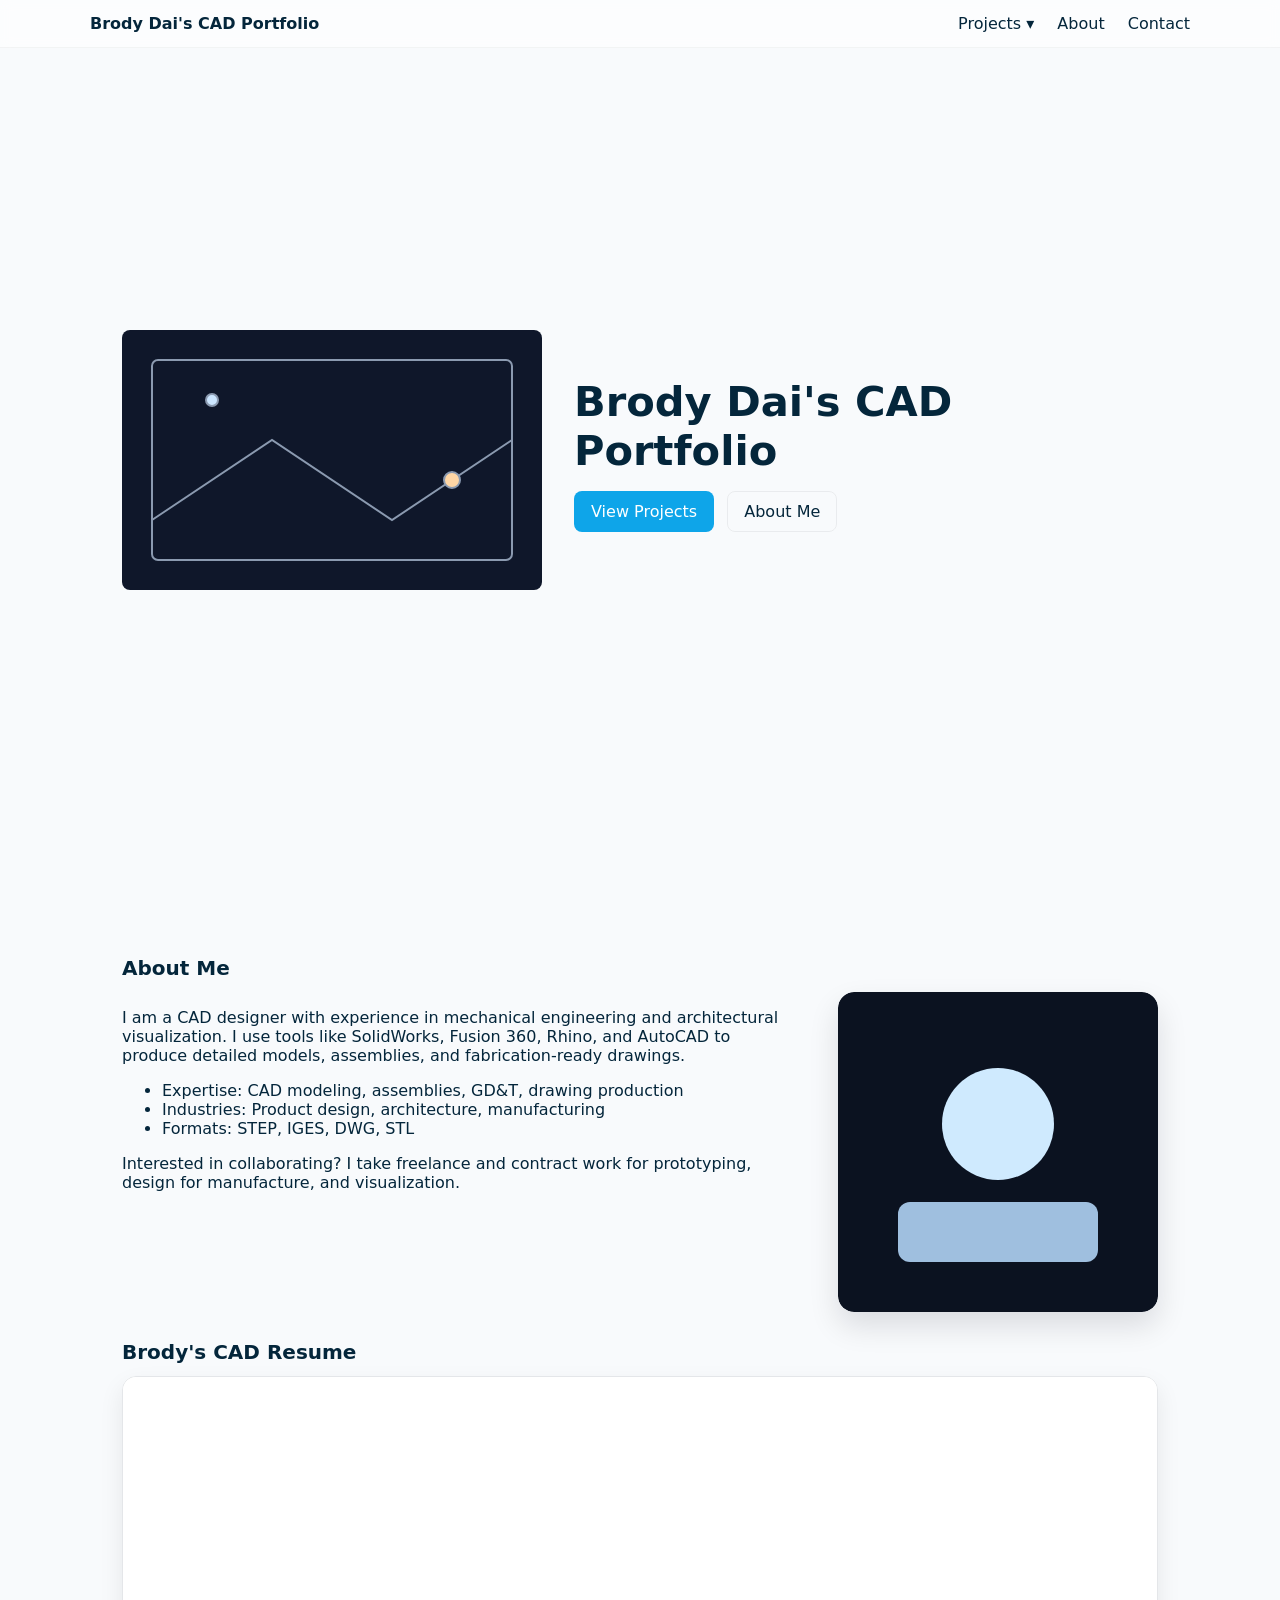
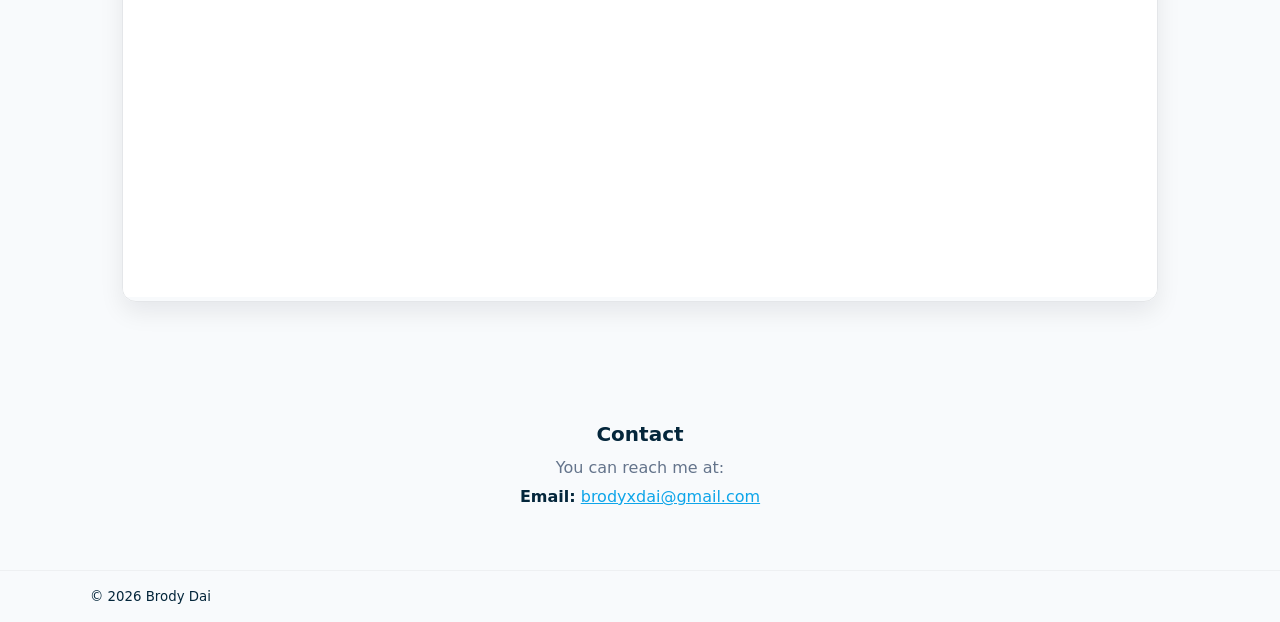
==== index.html @ a6d6e9c6 "Add initial CAD portfolio website structure with styles, HTML pages, and placeholder PDFs - Created " ====
<!doctype html>
<html lang="en">
<head>
  <meta charset="utf-8">
  <meta name="viewport" content="width=device-width,initial-scale=1">
  <title>Brody Dai's CAD Portfolio</title>
  <meta name="description" content="Brody Dai's CAD portfolio showcasing mechanical, architectural, and product designs.">
  <link rel="stylesheet" href="css/styles.css">
  <link rel="icon" href="data:;base64,iVBORw0KGgo=">
</head>
<body>
  <header class="site-header">
    <div class="container header-inner">
      <a class="brand" href="#">Brody Dai's CAD Portfolio</a>
      <nav class="main-nav">
        <div class="nav-dropdown">
          <button class="nav-trigger" type="button" aria-haspopup="true" aria-expanded="false">Projects ▾</button>
          <div class="dropdown-menu">
            <a href="projects.html">All Categories</a>
            <a href="projects-geometric.html">Geometric Constructions</a>
            <a href="projects-orthographic.html">Orthographic Projections</a>
            <a href="projects-section-views.html">Section Views</a>
            <a href="projects-auxiliary-views.html">Auxiliary Views</a>
          </div>
        </div>
        <a href="#about">About</a>
        <a href="#contact">Contact</a>
      </nav>
    </div>
  </header>

  <main>
    <section class="hero" id="top">
      <div class="container hero-inner">
        <div class="hero-mockup" aria-hidden="true">
          <!-- Simple SVG placeholder for CAD model thumbnail -->
          <svg width="420" height="260" viewBox="0 0 420 260" xmlns="http://www.w3.org/2000/svg" role="img">
            <rect width="100%" height="100%" rx="8" fill="#0f172a" />
            <g transform="translate(30,30)" stroke="#8b9ab0" stroke-width="2" fill="none">
              <rect x="0" y="0" width="360" height="200" rx="6" />
              <path d="M0,160 L120,80 L240,160 L360,80" stroke-linecap="round" />
              <circle cx="60" cy="40" r="6" fill="#cce6ff" />
              <circle cx="300" cy="120" r="8" fill="#ffd6a5" />
            </g>
          </svg>
        </div>
        <div class="hero-copy">
          <h1>Brody Dai's CAD Portfolio</h1>
          <p class="cta-row">
            <a class="btn primary" href="projects.html">View Projects</a>
            <a class="btn ghost" href="#about">About Me</a>
          </p>
        </div>
      </div>
    </section>

    <section id="about" class="about">
      <div class="container">
        <h2 class="section-title">About Me</h2>
        <div class="about-grid">
          <div class="about-text">
            <p>I am a CAD designer with experience in mechanical engineering and architectural visualization. I use tools like SolidWorks, Fusion 360, Rhino, and AutoCAD to produce detailed models, assemblies, and fabrication-ready drawings.</p>
            <ul>
              <li>Expertise: CAD modeling, assemblies, GD&T, drawing production</li>
              <li>Industries: Product design, architecture, manufacturing</li>
              <li>Formats: STEP, IGES, DWG, STL</li>
            </ul>
            <p>Interested in collaborating? I take freelance and contract work for prototyping, design for manufacture, and visualization.</p>
          </div>
          <div class="about-media">
            <div class="about-image" aria-hidden="true">
              <svg width="320" height="320" viewBox="0 0 320 320" xmlns="http://www.w3.org/2000/svg" role="img">
                <rect width="320" height="320" rx="16" fill="#0b1220" />
                <circle cx="160" cy="132" r="56" fill="#cfeafe" />
                <rect x="60" y="210" width="200" height="60" rx="12" fill="#9fbfdf" />
              </svg>
            </div>
          </div>
        </div>
        <div class="resume-preview">
          <h3 class="section-title">Brody's CAD Resume</h3>
          <div class="resume-frame">
            <iframe title="Brody's CAD Resume" src="assets/info/Brodys-CAD-Resume.pdf"></iframe>
          </div>
        </div>
      </div>
    </section>

    <section id="contact" class="contact">
      <div class="container">
        <h2 class="section-title">Contact</h2>
        <p class="section-sub">You can reach me at:</p>
        <p class="contact-info"><strong>Email:</strong> <a href="mailto:brodyxdai@gmail.com">brodyxdai@gmail.com</a></p>
      </div>
    </section>
  </main>

  <footer class="site-footer">
    <div class="container footer-inner">
      <small>© 2026 Brody Dai</small>
    </div>
  </footer>
    <script>
      document.querySelectorAll('a[href^="#"]').forEach((link) => {
        link.addEventListener('click', (event) => {
          const id = link.getAttribute('href');
          if (!id || id.length < 2) return;
          const target = document.querySelector(id);
          if (!target) return;
          event.preventDefault();
          target.scrollIntoView({ behavior: 'smooth', block: 'start' });
        });
      });
    </script>
</body>
</html>
---- css/styles.css ----
/* CAD Portfolio — minimal responsive CSS */
:root{
  --bg:#f8fafc;
  --card:#ffffff;
  --muted:#64748b;
  --accent:#0ea5e9;
  --accent-2:#7dd3fc;
  --text:#04263b;
  --radius:10px;
  --container:1100px;
}
*{box-sizing:border-box}
html,body{height:100%}
html{scroll-behavior:smooth}
body{
  margin:0;
  font-family:Inter,Segoe UI,system-ui,Roboto,Arial,Helvetica,sans-serif;
  background:var(--bg);
  color:var(--text);
  -webkit-font-smoothing:antialiased;
  -moz-osx-font-smoothing:grayscale;
}
.container{max-width:var(--container);margin:0 auto;padding:32px}
.header-inner{display:flex;align-items:center;justify-content:space-between;padding:8px 0}
.brand{font-weight:700;color:var(--text);text-decoration:none}
.main-nav a{margin-left:18px;color:var(--text);text-decoration:none;transition:color .2s ease}
.nav-dropdown{position:relative;display:inline-flex;align-items:center;margin-left:18px}
.nav-trigger{background:transparent;border:0;font:inherit;color:var(--text);cursor:pointer;transition:color .2s ease;padding:6px 0}
.dropdown-menu{position:absolute;top:calc(100% + 10px);left:-10px;min-width:220px;background:#ffffff;border:1px solid rgba(2,6,23,0.08);border-radius:10px;box-shadow:0 12px 30px rgba(2,6,23,0.12);padding:8px;display:grid;gap:4px;opacity:0;transform:translateY(8px);pointer-events:none;transition:opacity .2s ease,transform .2s ease}
.dropdown-menu a{margin:0;padding:8px 10px;border-radius:8px;color:var(--text);text-decoration:none}
.dropdown-menu a:hover{background:rgba(14,165,233,0.12)}
.nav-dropdown:focus-within .dropdown-menu,.nav-dropdown:hover .dropdown-menu{opacity:1;transform:translateY(0);pointer-events:auto}
.site-header{backdrop-filter:saturate(120%) blur(6px);background:rgba(255,255,255,0.6);border-bottom:1px solid rgba(2,6,23,0.04)}

/* Hero */
.hero{padding:64px 0;min-height:calc(100vh - 72px);display:flex;align-items:center}
.hero-inner{display:flex;gap:32px;align-items:center;width:100%}
.hero-copy{flex:1}
.hero h1{font-size:2.6rem;margin:0 0 16px}
.lead{color:var(--muted);margin:0 0 18px}
.cta-row{margin-top:8px}
.btn{display:inline-block;padding:10px 16px;border-radius:8px;text-decoration:none;border:1px solid transparent;transition:transform .2s ease,box-shadow .2s ease,background .2s ease,color .2s ease}
.btn.primary{background:var(--accent);color:white}
.btn.ghost{background:transparent;border-color:rgba(2,6,23,0.06);color:var(--text);margin-left:8px}
.hero-mockup{width:420px;flex:0 0 420px}

/* Projects */
.section-title{font-size:1.25rem;margin:0 0 12px}
.section-sub{color:var(--muted);margin:0 0 24px}
.grid{display:grid;grid-template-columns:repeat(3,1fr);gap:20px}
.card{background:var(--card);border-radius:10px;overflow:hidden;box-shadow:0 6px 18px rgba(2,6,23,0.06);display:flex;flex-direction:column;transition:transform .2s ease,box-shadow .2s ease}
.card-media{height:140px;display:block}
.card-body{padding:14px}
.card h3{margin:0 0 8px;font-size:1rem}
.card .muted{color:var(--muted);font-size:.9rem;margin:0 0 12px}
.card-link{color:var(--accent);text-decoration:none;font-weight:600}

/* About */
.about{padding:48px 0}
.about-grid{display:grid;grid-template-columns:1fr 340px;gap:28px;align-items:start}
.about-media{display:flex;justify-content:flex-end}
.about-image{width:320px;max-width:100%;border-radius:16px;overflow:hidden;box-shadow:0 14px 30px rgba(2,6,23,0.12)}
.about-image svg,.about-image img{display:block;width:100%;height:auto}
.muted{color:var(--muted)}

.resume-preview{margin-top:28px}
.resume-frame{border-radius:14px;overflow:hidden;border:1px solid rgba(2,6,23,0.08);box-shadow:0 10px 24px rgba(2,6,23,0.08)}
.resume-frame iframe{width:100%;height:520px;border:0;background:#ffffff}

/* Contact */
.contact{padding:8px 0 32px}
.contact .container{text-align:center}
.contact .section-sub{margin-bottom:10px}
.contact-info{margin:6px 0 0}
.contact-info a{color:var(--accent)}

/* Footer */
.site-footer{border-top:1px solid rgba(2,6,23,0.04);background:transparent}
.footer-inner{display:flex;align-items:center;justify-content:space-between;padding:18px 0}
.foot-nav a{margin-left:12px;color:var(--muted);text-decoration:none}

/* Page hero */
.page-hero{padding:48px 0}
.eyebrow{font-size:.8rem;text-transform:uppercase;letter-spacing:.18em;color:var(--muted);margin:0 0 8px}

/* Animations */
main > section{animation:fadeUp .6s ease both}
.hero{animation:fadeUp .6s ease both}
.hero-mockup{animation:fadeUp .8s ease both}
.btn:hover{transform:translateY(-1px);box-shadow:0 8px 18px rgba(2,6,23,0.12)}
.card:hover{transform:translateY(-4px);box-shadow:0 12px 26px rgba(2,6,23,0.12)}
.main-nav a:hover,.foot-nav a:hover{color:var(--accent)}

@keyframes fadeUp{
  from{opacity:0;transform:translateY(12px)}
  to{opacity:1;transform:translateY(0)}
}

/* Responsive */
@media (max-width:1000px){
  .hero-inner{flex-direction:column}
  .hero-mockup{width:100%;flex:auto}
  .grid{grid-template-columns:repeat(2,1fr)}
  .about-grid{grid-template-columns:1fr}
}
@media (max-width:600px){
  .grid{grid-template-columns:1fr}
  .container{padding:20px}
  .brand{font-size:.95rem}
  .hero h1{font-size:1.8rem}
}

@media (prefers-reduced-motion: reduce){
  *{animation:none !important;transition:none !important}
  html{scroll-behavior:auto}
}

/* utility */
.text-center{text-align:center}
.small{font-size:.9rem;color:var(--muted)}
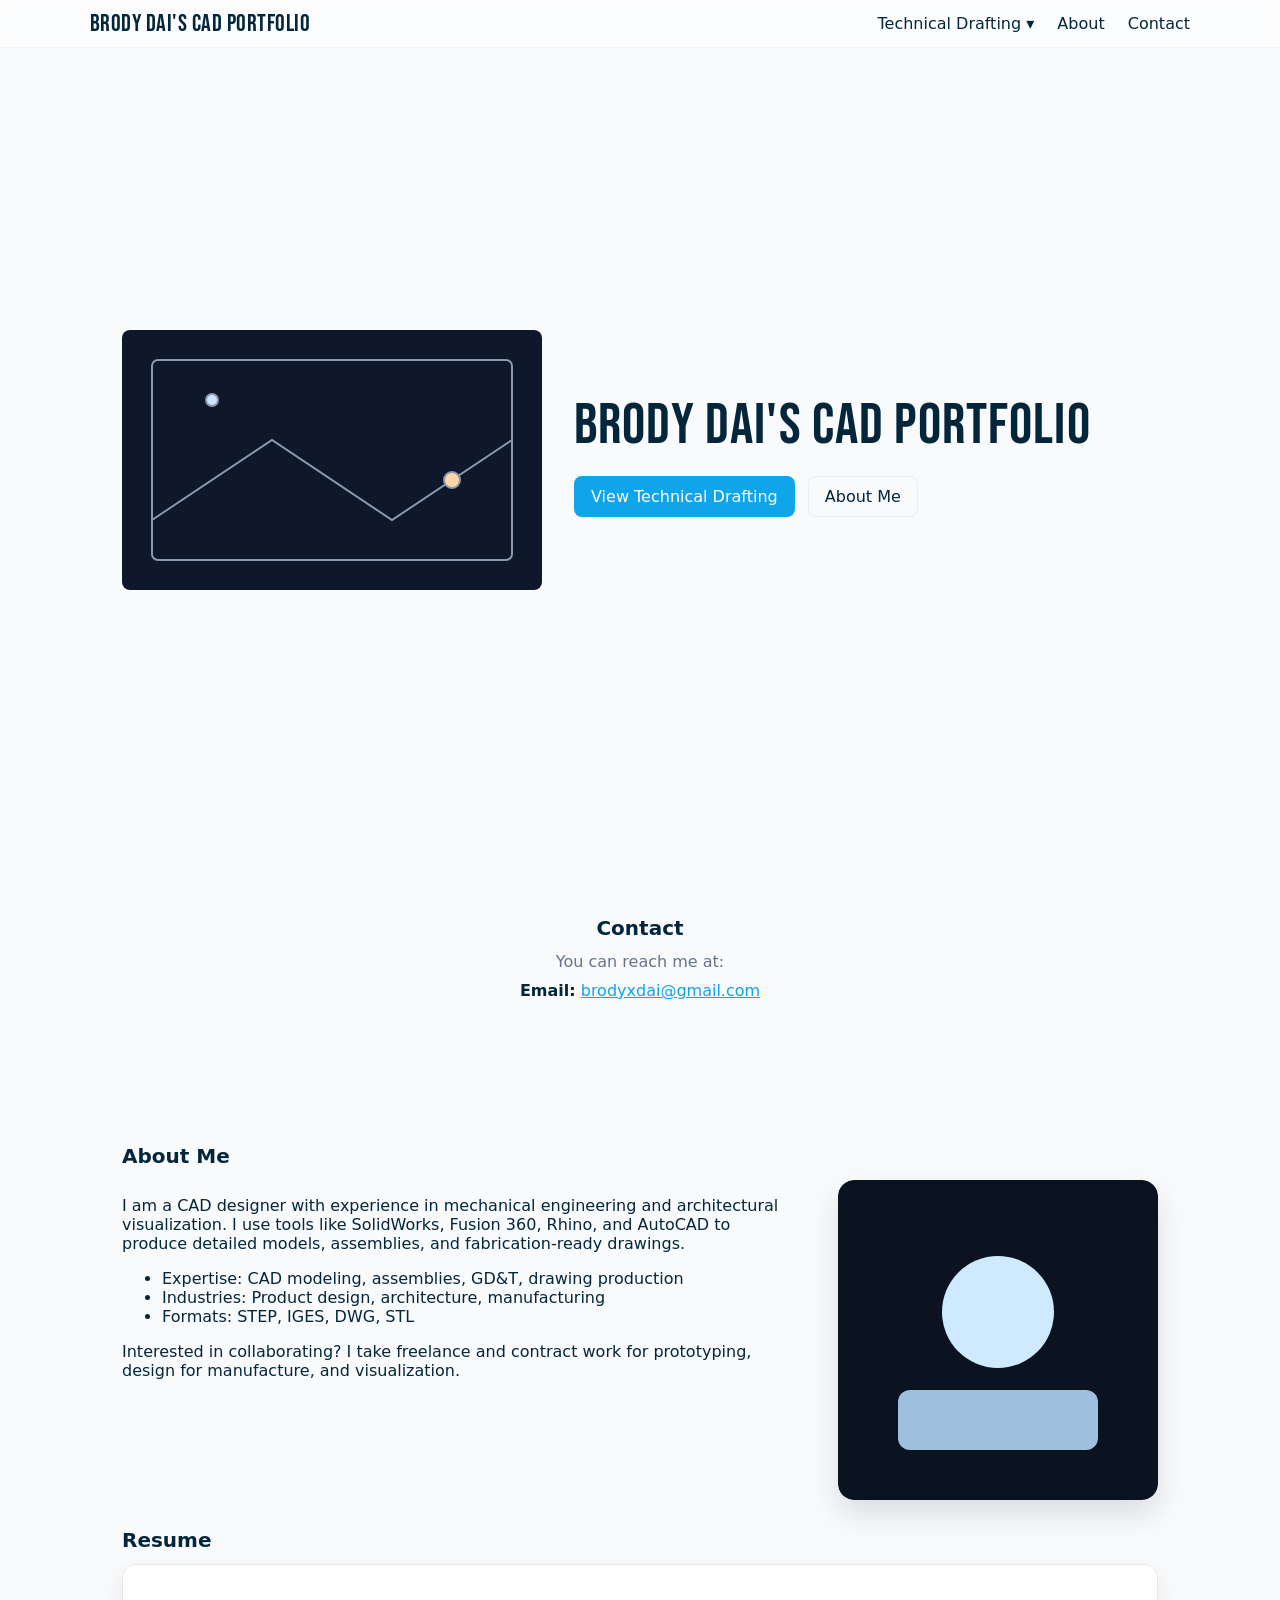
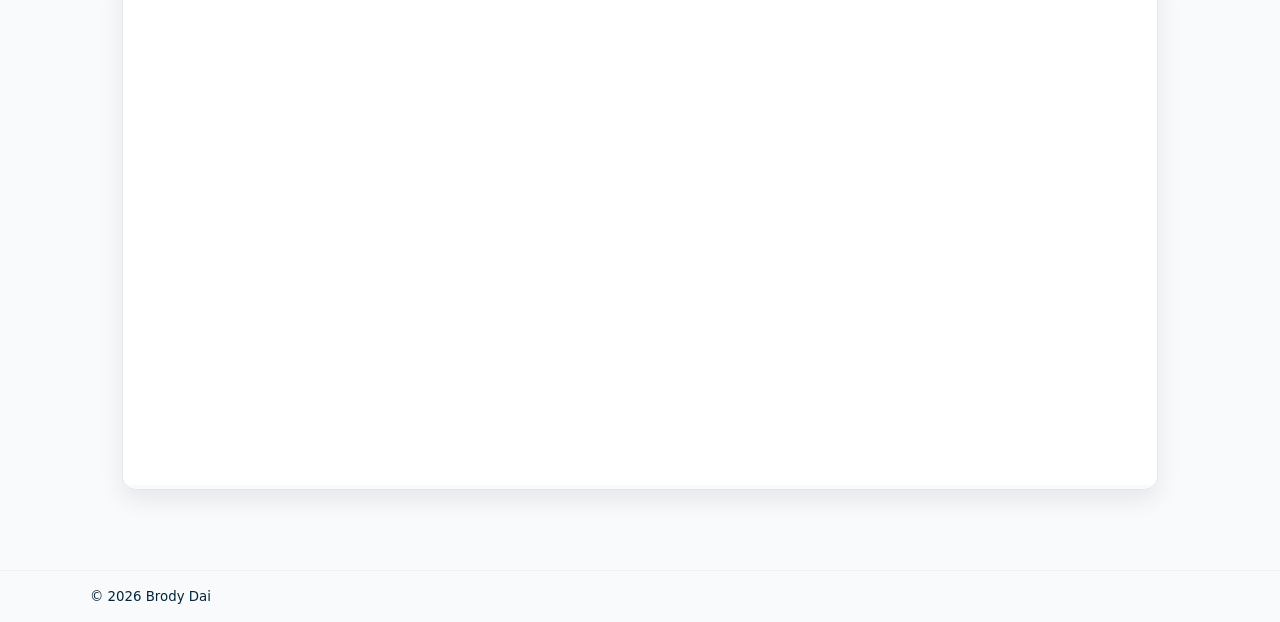
==== commit 974c47d8: "Enhance portfolio UI with Bebas Neue font, larger title, and layout improvements - Make 'Brody Dai's" ====
--- a/index.html
+++ b/index.html
@@ -5,6 +5,7 @@
   <meta name="viewport" content="width=device-width,initial-scale=1">
   <title>Brody Dai's CAD Portfolio</title>
   <meta name="description" content="Brody Dai's CAD portfolio showcasing mechanical, architectural, and product designs.">
+  <link rel="stylesheet" href="https://fonts.googleapis.com/css2?family=Bebas+Neue&display=swap">
   <link rel="stylesheet" href="css/styles.css">
   <link rel="icon" href="data:;base64,iVBORw0KGgo=">
 </head>
@@ -14,7 +15,7 @@
       <a class="brand" href="#">Brody Dai's CAD Portfolio</a>
       <nav class="main-nav">
         <div class="nav-dropdown">
-          <button class="nav-trigger" type="button" aria-haspopup="true" aria-expanded="false">Projects ▾</button>
+          <button class="nav-trigger" type="button" aria-haspopup="true" aria-expanded="false">Technical Drafting ▾</button>
           <div class="dropdown-menu">
             <a href="projects.html">All Categories</a>
             <a href="projects-geometric.html">Geometric Constructions</a>
@@ -47,10 +48,18 @@
         <div class="hero-copy">
           <h1>Brody Dai's CAD Portfolio</h1>
           <p class="cta-row">
-            <a class="btn primary" href="projects.html">View Projects</a>
+            <a class="btn primary" href="projects.html">View Technical Drafting</a>
             <a class="btn ghost" href="#about">About Me</a>
           </p>
         </div>
+      </div>
+    </section>
+
+    <section id="contact" class="contact">
+      <div class="container">
+        <h2 class="section-title">Contact</h2>
+        <p class="section-sub">You can reach me at:</p>
+        <p class="contact-info"><strong>Email:</strong> <a href="mailto:brodyxdai@gmail.com">brodyxdai@gmail.com</a></p>
       </div>
     </section>
 
@@ -78,19 +87,11 @@
           </div>
         </div>
         <div class="resume-preview">
-          <h3 class="section-title">Brody's CAD Resume</h3>
+          <h3 class="section-title">Resume</h3>
           <div class="resume-frame">
-            <iframe title="Brody's CAD Resume" src="assets/info/Brodys-CAD-Resume.pdf"></iframe>
+            <iframe title="Resume" src="assets/info/Brodys-CAD-Resume.pdf"></iframe>
           </div>
         </div>
-      </div>
-    </section>
-
-    <section id="contact" class="contact">
-      <div class="container">
-        <h2 class="section-title">Contact</h2>
-        <p class="section-sub">You can reach me at:</p>
-        <p class="contact-info"><strong>Email:</strong> <a href="mailto:brodyxdai@gmail.com">brodyxdai@gmail.com</a></p>
       </div>
     </section>
   </main>
@@ -113,4 +114,4 @@
       });
     </script>
 </body>
-</html>+</html>
--- a/css/styles.css
+++ b/css/styles.css
@@ -6,6 +6,7 @@
   --accent:#0ea5e9;
   --accent-2:#7dd3fc;
   --text:#04263b;
+  --display-font:"Bebas Neue",Inter,Segoe UI,system-ui,Roboto,Arial,Helvetica,sans-serif;
   --radius:10px;
   --container:1100px;
 }
@@ -22,21 +23,21 @@
 }
 .container{max-width:var(--container);margin:0 auto;padding:32px}
 .header-inner{display:flex;align-items:center;justify-content:space-between;padding:8px 0}
-.brand{font-weight:700;color:var(--text);text-decoration:none}
+.brand{font-weight:400;font-size:1.5rem;letter-spacing:.02em;font-family:var(--display-font);color:var(--text);text-decoration:none}
 .main-nav a{margin-left:18px;color:var(--text);text-decoration:none;transition:color .2s ease}
 .nav-dropdown{position:relative;display:inline-flex;align-items:center;margin-left:18px}
 .nav-trigger{background:transparent;border:0;font:inherit;color:var(--text);cursor:pointer;transition:color .2s ease;padding:6px 0}
-.dropdown-menu{position:absolute;top:calc(100% + 10px);left:-10px;min-width:220px;background:#ffffff;border:1px solid rgba(2,6,23,0.08);border-radius:10px;box-shadow:0 12px 30px rgba(2,6,23,0.12);padding:8px;display:grid;gap:4px;opacity:0;transform:translateY(8px);pointer-events:none;transition:opacity .2s ease,transform .2s ease}
+.dropdown-menu{position:absolute;top:calc(100% + 10px);left:-10px;min-width:220px;background:#ffffff;border:1px solid rgba(2,6,23,0.08);border-radius:10px;box-shadow:0 12px 30px rgba(2,6,23,0.12);padding:8px;display:grid;gap:4px;opacity:0;transform:translateY(8px);pointer-events:none;transition:opacity .2s ease,transform .2s ease;z-index:20}
 .dropdown-menu a{margin:0;padding:8px 10px;border-radius:8px;color:var(--text);text-decoration:none}
 .dropdown-menu a:hover{background:rgba(14,165,233,0.12)}
 .nav-dropdown:focus-within .dropdown-menu,.nav-dropdown:hover .dropdown-menu{opacity:1;transform:translateY(0);pointer-events:auto}
-.site-header{backdrop-filter:saturate(120%) blur(6px);background:rgba(255,255,255,0.6);border-bottom:1px solid rgba(2,6,23,0.04)}
+.site-header{position:relative;z-index:10;backdrop-filter:saturate(120%) blur(6px);background:rgba(255,255,255,0.6);border-bottom:1px solid rgba(2,6,23,0.04)}
 
 /* Hero */
 .hero{padding:64px 0;min-height:calc(100vh - 72px);display:flex;align-items:center}
 .hero-inner{display:flex;gap:32px;align-items:center;width:100%}
 .hero-copy{flex:1}
-.hero h1{font-size:2.6rem;margin:0 0 16px}
+.hero h1{font-size:3.6rem;font-family:var(--display-font);font-weight:400;letter-spacing:.02em;margin:0 0 16px}
 .lead{color:var(--muted);margin:0 0 18px}
 .cta-row{margin-top:8px}
 .btn{display:inline-block;padding:10px 16px;border-radius:8px;text-decoration:none;border:1px solid transparent;transition:transform .2s ease,box-shadow .2s ease,background .2s ease,color .2s ease}
@@ -106,8 +107,8 @@
 @media (max-width:600px){
   .grid{grid-template-columns:1fr}
   .container{padding:20px}
-  .brand{font-size:.95rem}
-  .hero h1{font-size:1.8rem}
+  .brand{font-size:1.1rem}
+  .hero h1{font-size:2.4rem}
 }
 
 @media (prefers-reduced-motion: reduce){
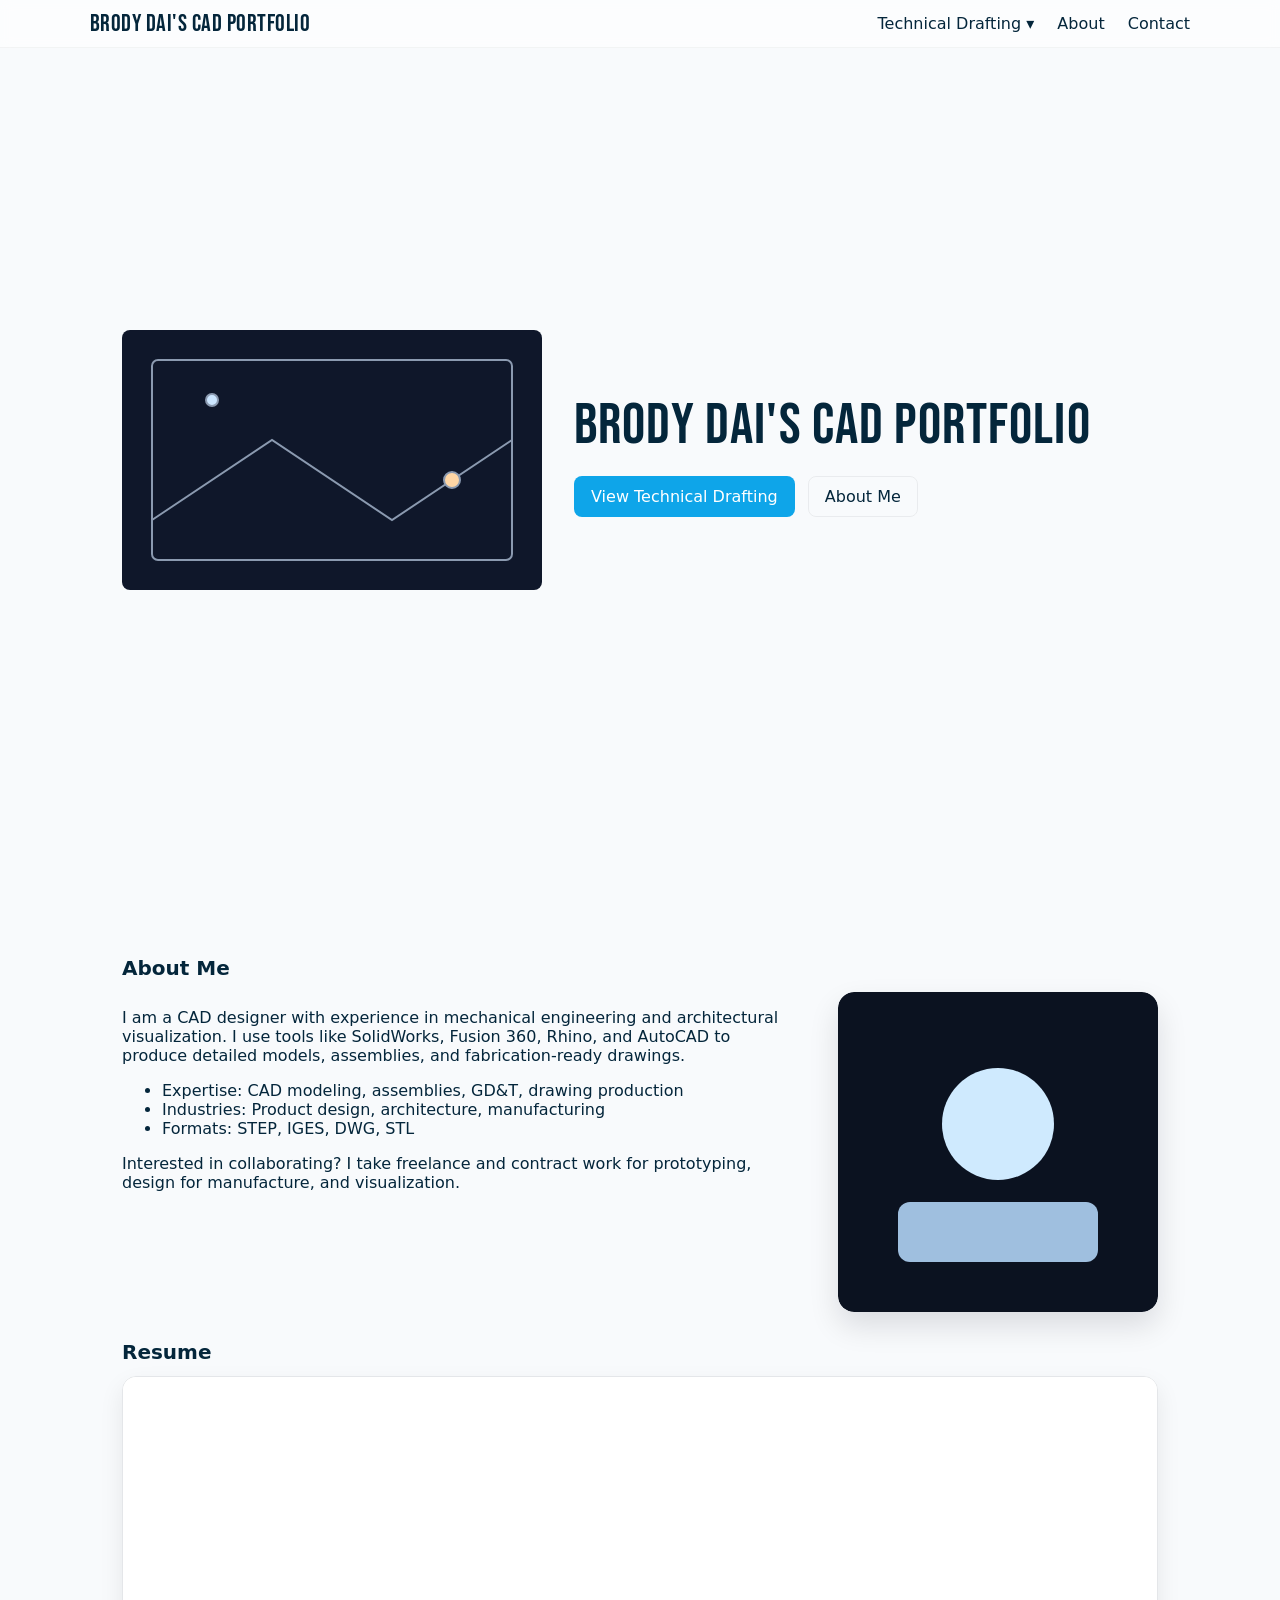
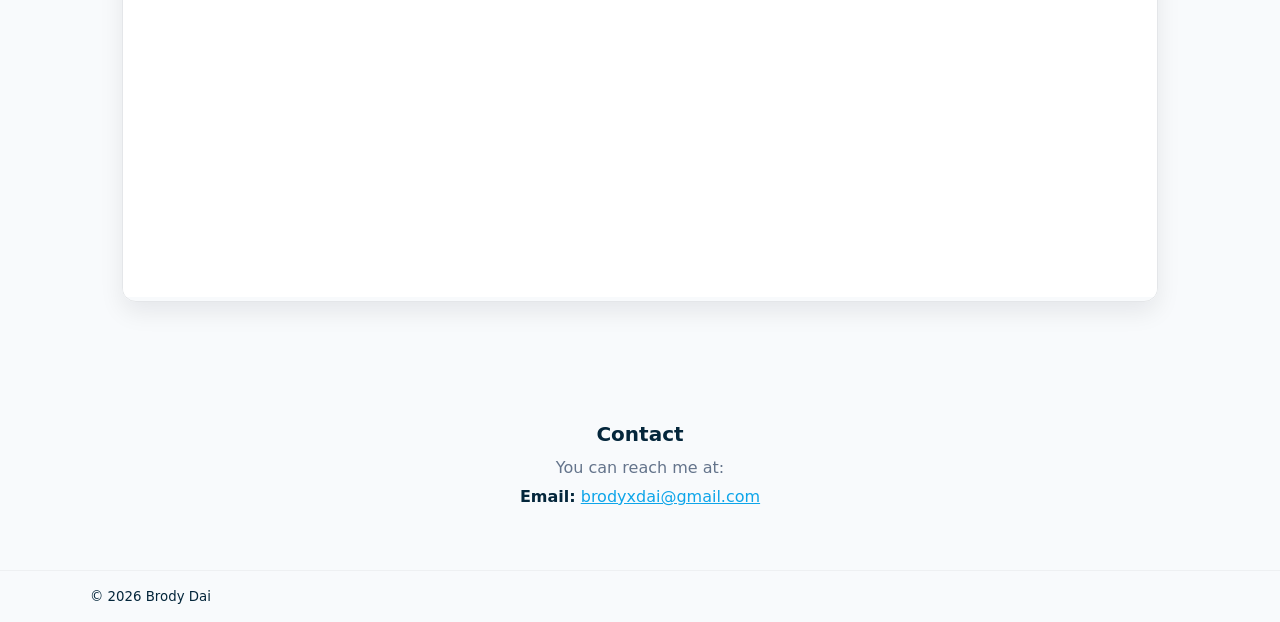
==== commit b3e78179: "Refactor navigation links to use anchor tags and enhance project card layouts with media previews" ====
--- a/index.html
+++ b/index.html
@@ -15,7 +15,7 @@
       <a class="brand" href="#">Brody Dai's CAD Portfolio</a>
       <nav class="main-nav">
         <div class="nav-dropdown">
-          <button class="nav-trigger" type="button" aria-haspopup="true" aria-expanded="false">Technical Drafting ▾</button>
+          <a class="nav-trigger" href="projects.html" aria-haspopup="true" aria-expanded="false">Technical Drafting ▾</a>
           <div class="dropdown-menu">
             <a href="projects.html">All Categories</a>
             <a href="projects-geometric.html">Geometric Constructions</a>
@@ -55,15 +55,8 @@
       </div>
     </section>
 
-    <section id="contact" class="contact">
-      <div class="container">
-        <h2 class="section-title">Contact</h2>
-        <p class="section-sub">You can reach me at:</p>
-        <p class="contact-info"><strong>Email:</strong> <a href="mailto:brodyxdai@gmail.com">brodyxdai@gmail.com</a></p>
-      </div>
-    </section>
 
-    <section id="about" class="about">
+<section id="about" class="about">
       <div class="container">
         <h2 class="section-title">About Me</h2>
         <div class="about-grid">
@@ -94,6 +87,15 @@
         </div>
       </div>
     </section>
+
+    <section id="contact" class="contact">
+      <div class="container">
+        <h2 class="section-title">Contact</h2>
+        <p class="section-sub">You can reach me at:</p>
+        <p class="contact-info"><strong>Email:</strong> <a href="mailto:brodyxdai@gmail.com">brodyxdai@gmail.com</a></p>
+      </div>
+    </section>
+
   </main>
 
   <footer class="site-footer">
--- a/css/styles.css
+++ b/css/styles.css
@@ -27,11 +27,20 @@
 .main-nav a{margin-left:18px;color:var(--text);text-decoration:none;transition:color .2s ease}
 .nav-dropdown{position:relative;display:inline-flex;align-items:center;margin-left:18px}
 .nav-trigger{background:transparent;border:0;font:inherit;color:var(--text);cursor:pointer;transition:color .2s ease;padding:6px 0}
-.dropdown-menu{position:absolute;top:calc(100% + 10px);left:-10px;min-width:220px;background:#ffffff;border:1px solid rgba(2,6,23,0.08);border-radius:10px;box-shadow:0 12px 30px rgba(2,6,23,0.12);padding:8px;display:grid;gap:4px;opacity:0;transform:translateY(8px);pointer-events:none;transition:opacity .2s ease,transform .2s ease;z-index:20}
+.nav-dropdown .nav-trigger{margin-left:0;text-decoration:none;display:inline-flex;align-items:center}
+.dropdown-menu{position:absolute;top:calc(100% + 10px);left:-10px;min-width:220px;background:#ffffff;border:1px solid rgba(2,6,23,0.08);border-radius:10px;box-shadow:0 12px 30px rgba(2,6,23,0.12);padding:8px;display:grid;gap:6px;opacity:0;transform:translateY(8px);pointer-events:none;transition:opacity .18s ease,transform .18s ease;z-index:3000}
 .dropdown-menu a{margin:0;padding:8px 10px;border-radius:8px;color:var(--text);text-decoration:none}
 .dropdown-menu a:hover{background:rgba(14,165,233,0.12)}
 .nav-dropdown:focus-within .dropdown-menu,.nav-dropdown:hover .dropdown-menu{opacity:1;transform:translateY(0);pointer-events:auto}
-.site-header{position:relative;z-index:10;backdrop-filter:saturate(120%) blur(6px);background:rgba(255,255,255,0.6);border-bottom:1px solid rgba(2,6,23,0.04)}
+.nav-dropdown .dropdown-menu a{display:block}
+.site-header{position:relative;z-index:2000;backdrop-filter:saturate(120%) blur(6px);background:rgba(255,255,255,0.6);border-bottom:1px solid rgba(2,6,23,0.04)}
+
+/* Projects page larger cards + gallery preview */
+.projects .grid{grid-template-columns:repeat(2,1fr);gap:28px}
+.projects .card{min-height:320px}
+.projects .card-media{padding:16px;background:linear-gradient(135deg,#f8fafc,#eef6ff);border-bottom:1px solid rgba(2,6,23,0.06)}
+.projects .thumbs{display:grid;grid-template-columns:repeat(3,1fr);gap:10px}
+.projects .thumbs svg{width:100%;height:80px;border-radius:8px;display:block}
 
 /* Hero */
 .hero{padding:64px 0;min-height:calc(100vh - 72px);display:flex;align-items:center}
@@ -102,6 +111,7 @@
   .hero-inner{flex-direction:column}
   .hero-mockup{width:100%;flex:auto}
   .grid{grid-template-columns:repeat(2,1fr)}
+  .projects .grid{grid-template-columns:1fr}
   .about-grid{grid-template-columns:1fr}
 }
 @media (max-width:600px){
